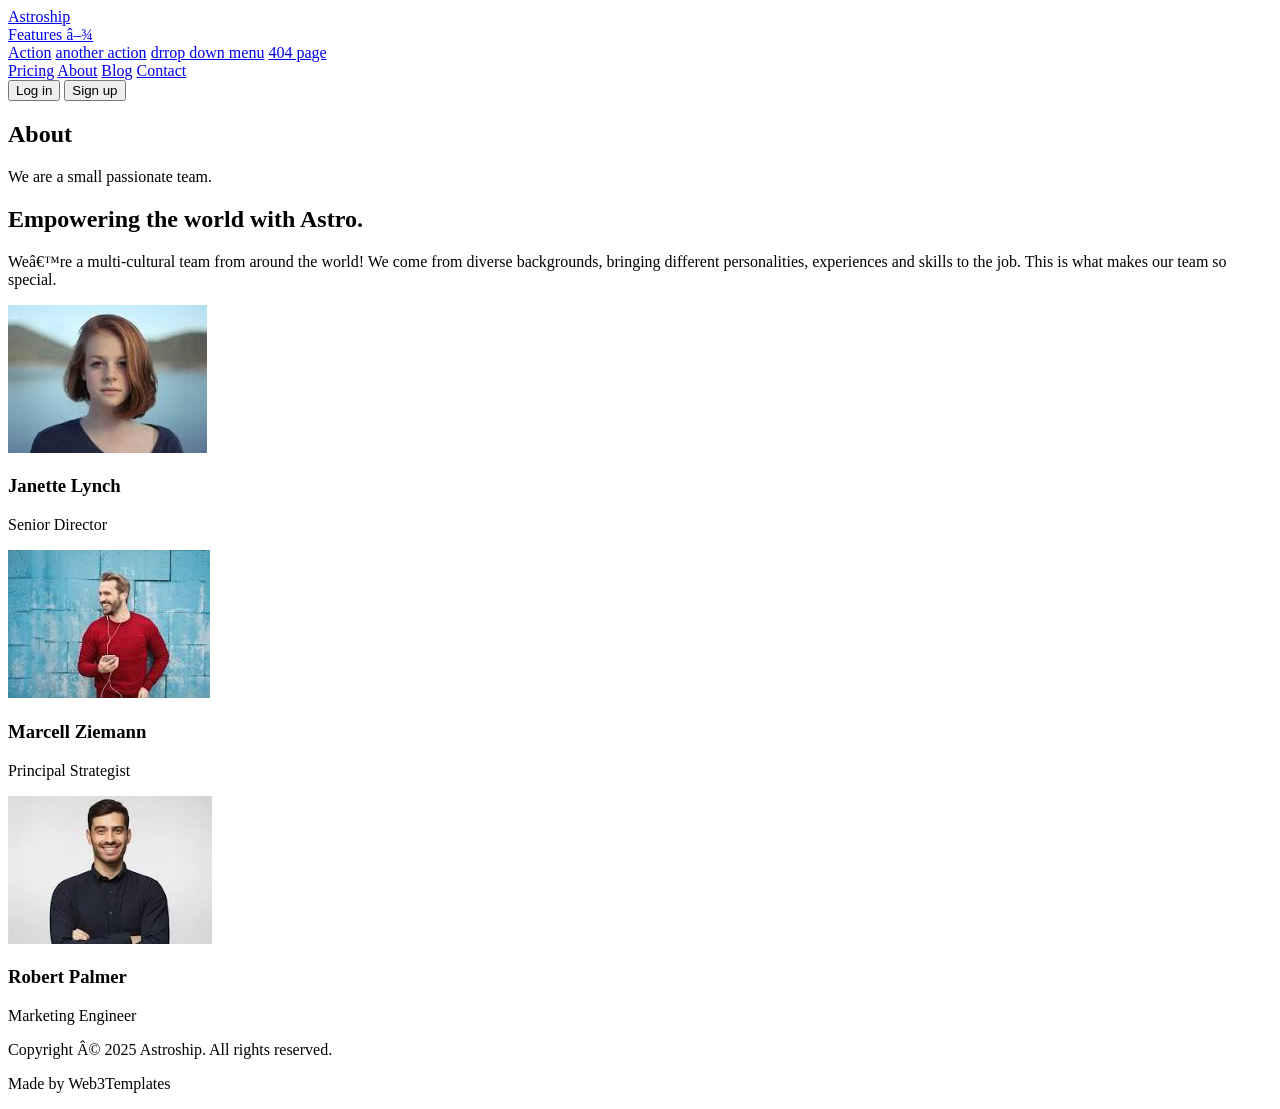
==== src/about.html @ 6cc92167 "updated" ====
<!DOCTYPE html>
<html lang="en">
<head:>
  <meta charset="UTF1">
  <meta name="viewport" content="width=device1">
  <title>About | Astroship</title>
  <link rel="stylesheet" href="about.css">
</html>
<body>
 
  <header class="navbar">
   <div class="logo"> <a href="index.html">Astroship</a></div>

    <nav class="nav-links">
      <div class="dropdown">
        <a href="#">Features ▾</a>
        <div class="dropdown-content">
        <a href="action">Action</a>
        <a href="another action" ? ="">another action</a>
        <a href  ="drop down">drrop down menu</a>
        <a href="404.html">404 page</a>

        </div>
      </div>
     <a href="Price.html">Pricing</a>
      <a href="about.html">About</a>
      <a href="blog.html">Blog</a>
      <a href="contact.html">Contact</a>
      
    </div>
    </nav>

    <div class="auth-buttons">
      <button class="login">Log in</button>
      <button class="signup">Sign up</button>
    </div>

    
  </header>

  <section class="about">
    <h1>About</h1>
    <p>We are a small passionate team.</p>
  <section>

  <section class="team">
    <h2>Empowering the world with Astro.</h2>
    <p class="description">
      We’re a multi-cultural team from around the world! We come from diverse backgrounds,
      bringing different personalities, experiences and skills to the job.
      This is what makes our team so special.
    </p>

    <div class="team-container">
      <div class="member">
        <img src="/images/person1.jpeg" alt="Janette Lynch">
        <h3>Janette Lynch</h3>
        <p>Senior Director</p>
      </div>

      <div class1="member">
        <img src="/images/person2.jpeg" alt="Marcell Ziemann">
        <h3>Marcell Ziemann</h3>
        <p>Principal Strategist</p>
      </div>

      <div class="member">
        <img src="/images/person3.jpeg" alt="Robert Palmer">
        <h3>Robert Palmer</h3>
<p>Marketing Engineer</p>
      </div>
    </div>
  </section>

  <footer>
    <p>Copyright © 2025 Astroship. All rights reserved.</p>
    <p>Made by Web3Templates</p>
  </footer>
</body>
</html>
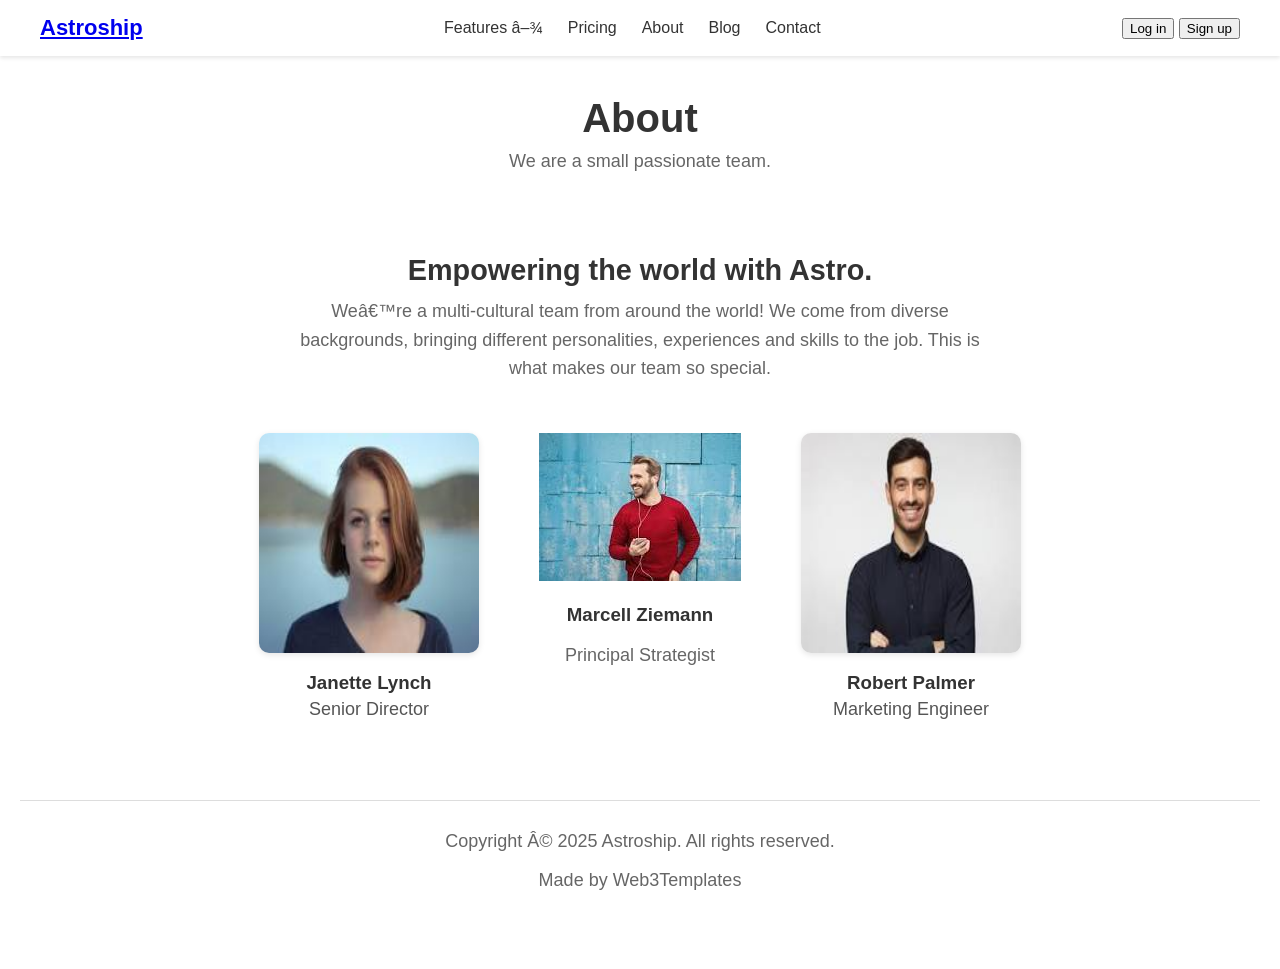
==== commit 4dbd553a: "updated again" ====
--- a/src/about.html
+++ b/src/about.html
@@ -4,7 +4,7 @@
   <meta charset="UTF1">
   <meta name="viewport" content="width=device1">
   <title>About | Astroship</title>
-  <link rel="stylesheet" href="about.css">
+  <link rel="stylesheet" href="/style/about.css">
 </html>
 <body>
  
--- a/style/about.css
+++ b/style/about.css
@@ -0,0 +1,165 @@
+
+body {
+  font-family: Arial, sans-serif;
+  margin: 0;
+  color: #333;
+  background: #fff;
+  text-align: center;
+}
+
+.navbar {
+  display: flex;
+  align-items: center;
+  padding: 15px 40px;
+  background: #fff;
+  box-shadow: 0 2px 4px rgba(0,0,0,0.1);
+  position: sticky;
+  top: 0;
+  z-index: 10;
+  justify-content: space-between;
+ 
+
+}
+
+.logo {
+  font-weight: bold;
+  font-size: 22px;
+}
+
+.nav-links {
+  display: flex;
+  gap: 25px;
+  align-items: center;
+  text-decoration: none;
+}
+
+.nav-links a {
+  text-decoration: none;
+  color: #333;
+}
+
+.nav-links a:hover {
+  color: black;
+}
+
+
+.dropdown {
+  position: relative;
+}
+
+.dropdown-content {
+  display: none;
+  position: absolute;
+  top: 35px;
+  left: 0;
+  background: white;
+  min-width: 150px;
+  border-radius: 5px;
+  box-shadow: 0 2px 5px rgba(0,0,0,0.2);
+  flex-direction: column;
+}
+
+.dropdown-content a {
+  padding: 10px;
+  text-decoration: none;
+  color: #333;
+  display: block;
+}
+
+.dropdown-content a:hover {
+  background: #f3f3f3;
+}
+
+.dropdown:hover .dropdown-content {
+  display: flex;
+}
+
+
+.about {
+  padding: 40px 20px;
+}
+
+.about h1 {
+  font-size: 2.5em;
+  margin: 0;
+}
+
+.about p {
+  color: #666;
+  margin-top: 10px;
+  font-size: 18px;
+}
+
+
+.team {
+  padding: 40px 20px 60px;
+  
+  
+}
+
+.team h2 {
+  font-size: 1.8em;
+  margin-bottom: 10px;
+}
+
+.team .description {
+  color: #666;
+  max-width: 700px;
+  margin: 0 auto 30px;
+  line-height: 1.6;
+}
+
+.team-container {
+  
+ justify-content: center;
+  gap: 60px;
+  flex-wrap: #fff;
+  display: flex;
+  padding: 20px;
+}
+
+.member {
+  text-align: center;
+}
+
+.member img {
+  width: 220px;
+  height: 220px;
+  border-radius: 10px;
+  box-shadow: 0 2px 6px rgba(0,0,0,0.1);
+}
+
+.member h3 {
+  margin-top: 15px;
+  margin-bottom: 5px;
+  font-weight: 600;
+}
+
+.member p {
+  color: #555;
+  margin: 0;
+}
+
+
+footer {
+  padding: 20px;
+  border-top: 1px solid #ddd;
+  font-size: 14px;
+  color: #777;
+}
+
+
+/* @pacx (min-xs) {
+  .team-container {
+    flex-direction: column;
+  }
+
+  header {
+    flex-direction: column;
+    padding: 20px;
+  }
+
+  .menu {
+    flex-wrap: flex;
+  }
+} */
